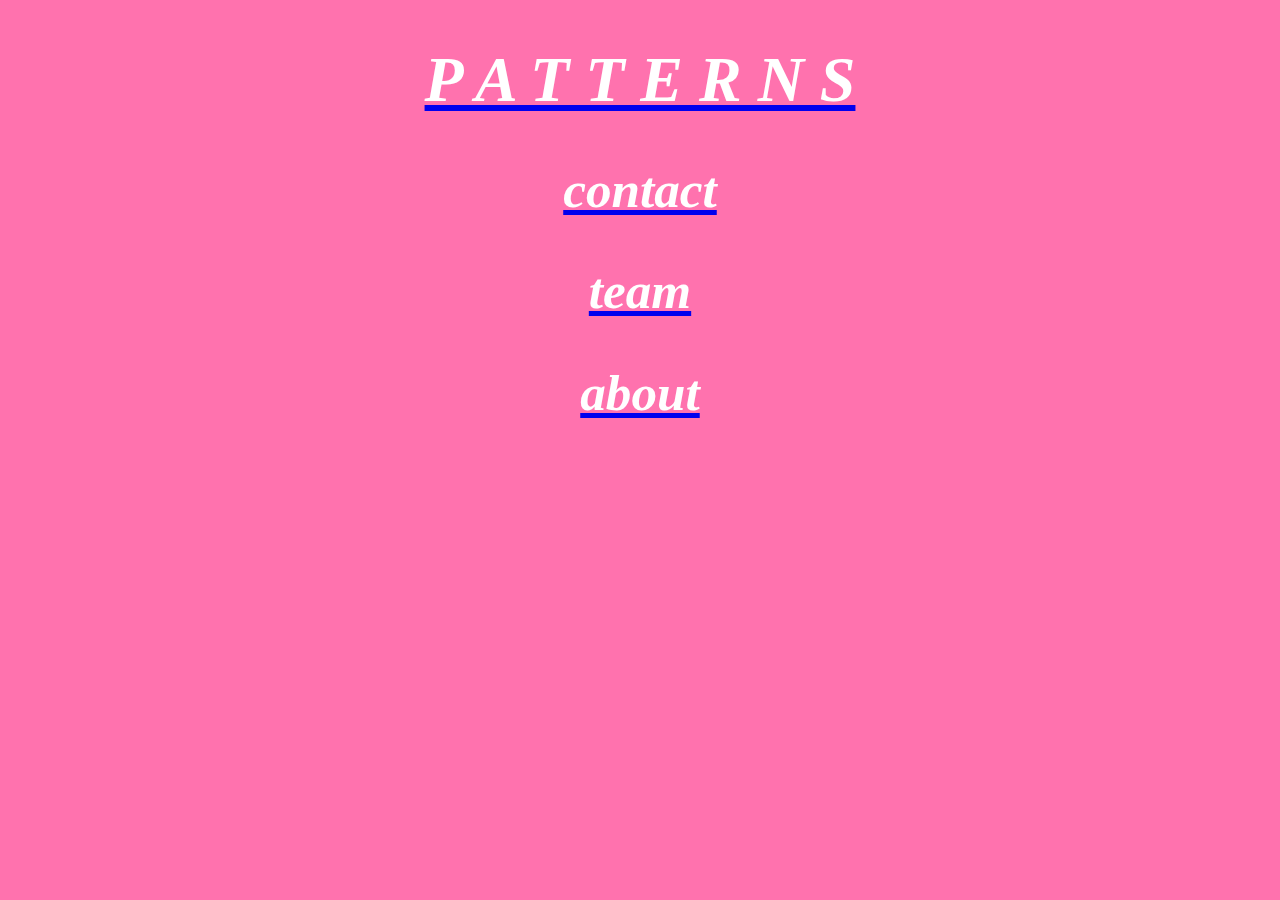
==== 30MFF/index.html @ 2d94e360 "Add files via upload" ====
<!DOCTYPE html>
<html lang="en" dir="ltr">
  <head>
    <meta charset="utf-8">
    <title>30MFF Homepage</title>
    <link rel="stylesheet" href="style.css">
  </head>
  <body>
    <a href="index.html"><h1>P A T T E R N S</h1></a>
    <a href="contact.html"><h2>contact</h2></a>
    <a href="team.html"><h2>team</h2></a>
    <a href="about.html"><h2>about</h2></a>

    <iframe width="560" height="315"
    src="https://www.youtube.com/embed/MaPjKQSvh7A"
    title="YouTube video player" frameborder="0"
    allow="accelerometer; autoplay; clipboard-write; encrypted-media; gyroscope; picture-in-picture"
    allowfullscreen></iframe>

  </body>
</html>
---- 30MFF/style.css ----
html{
  background-color: #FF72AE
}

h1 {
  font-size: 5vw;
  font-family: Avenir Medium;
  font-style: italic;
  color: white;
  text-align: center;
}

h2 {
  font-size: 4vw;
  font-family: Avenir Heavy;
  font-style: italic;
  color: white;
  text-align: center;
}

h3 {
  font-size: 3.5vw;
  font-family: Avenir Heavy;
  font-style: italic;
  color: white;
  text-align: center;
}

p {
  font-size: 2vw;
  font-family: Avenir Light;
  color: white;
  text-align: center;
}

img{

  width: 150px;
  height: auto;
}

iframe{
  display: block;
  margin: 0 auto;
}

/* https://codepen.io/ZachSaucier/pen/jOwNvO */

form { max-width:420px; margin:50px auto; }

.feedback-input {
  color:white;
  font-family: Avenir Light;
  font-weight:500;
  font-size: 18px;
  line-height: 22px;
  background-color: transparent;
  border:2px solid white;
  transition: all 0.3s;
  padding: 13px;
  margin-bottom: 15px;
  width:100%;
  box-sizing: border-box;
  outline:0;
}

textarea {
  height: 150px;
  line-height: 150%;
  resize:vertical;
}

[type="submit"] {
  font-family: Avenir Medium;
  width: 100%;
  background: white;
  border:0;
  cursor:pointer;
  color:#FFB540;
  font-size:24px;
  padding-top:10px;
  padding-bottom:10px;
  transition: all 0.3s;
  margin-top:-4px;
  font-weight:700;
}
[type="submit"]:hover { background:#FF72AE; }
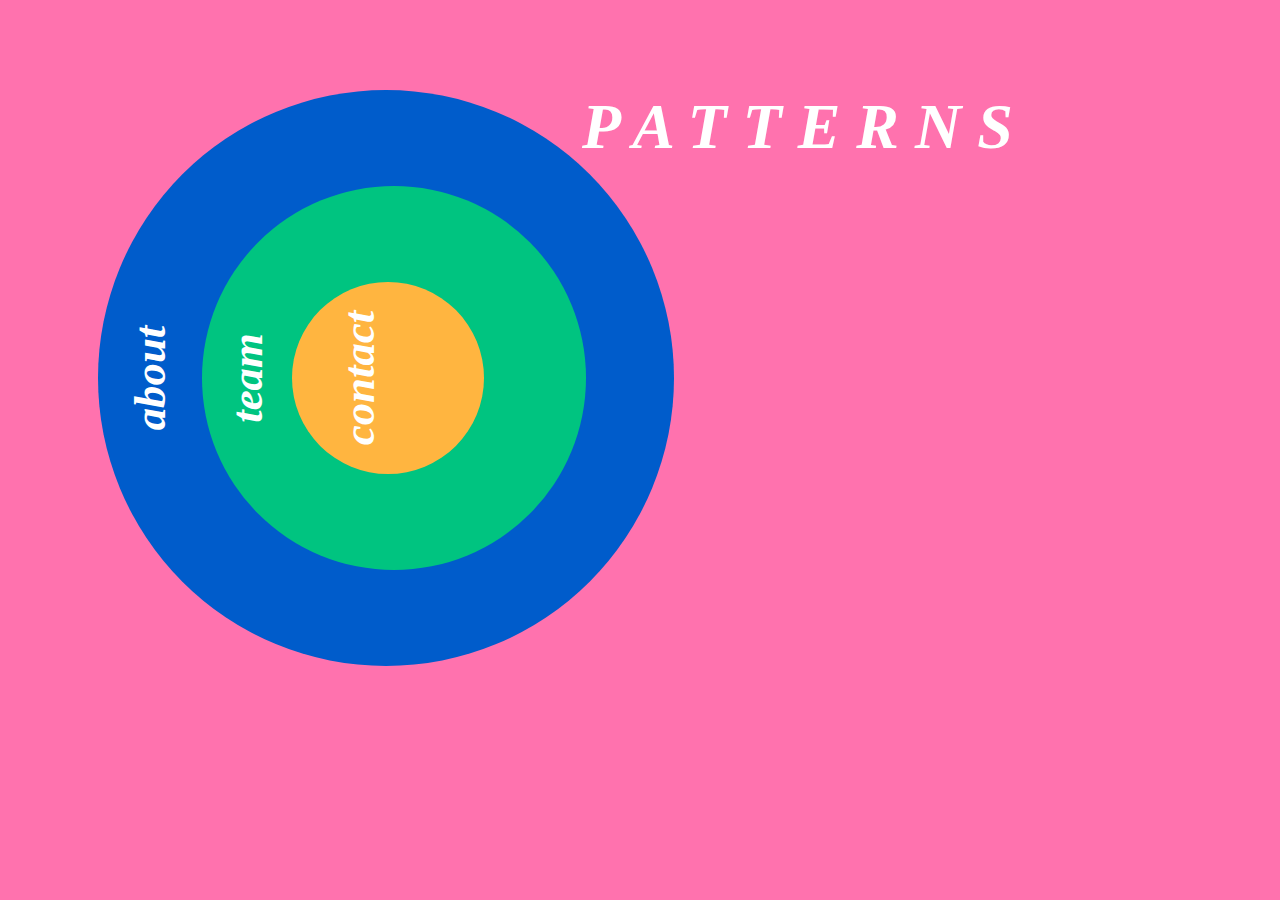
==== commit 8b5d919a: "Add files via upload" ====
--- a/30MFF/index.html
+++ b/30MFF/index.html
@@ -6,16 +6,35 @@
     <link rel="stylesheet" href="style.css">
   </head>
   <body>
-    <a href="index.html"><h1>P A T T E R N S</h1></a>
-    <a href="contact.html"><h2>contact</h2></a>
-    <a href="team.html"><h2>team</h2></a>
-    <a href="about.html"><h2>about</h2></a>
 
-    <iframe width="560" height="315"
+    <div class="site">
+      <div class="aboutCircle">
+        <a class="about" href="about.html"><h2>about</h2></a>
+
+        <div class="teamCircle">
+          <a class="team" href="team.html"><h2>team</h2></a>
+
+          <div class="contactCircle">
+            <a class="contact" href="contact.html"><h2>contact</h2></a>
+          </div>
+        </div>
+      </div>
+
+<div class="content">
+  <div class="film">
+    <iframe width:"560" height="315"
     src="https://www.youtube.com/embed/MaPjKQSvh7A"
     title="YouTube video player" frameborder="0"
     allow="accelerometer; autoplay; clipboard-write; encrypted-media; gyroscope; picture-in-picture"
     allowfullscreen></iframe>
+  </div>
+</div>
+
+<a class="index" href="index.html"><h1>P A T T E R N S</h1></a>
+</div>
+
+
+
 
   </body>
 </html>
--- a/30MFF/style.css
+++ b/30MFF/style.css
@@ -1,71 +1,185 @@
-html{
-  background-color: #FF72AE
-}
+html{ background-color: #FF72AE }
+
+body{
+  width: 100%;
+  height: 100%;
+  overflow: hidden;
+}
+
+.site{
+  margin: 7%;
+}
+
+.content{
+  width: 53vw;
+  position: absolute;
+  margin-left: 26.5vw;
+  margin-top: 7.6vw;
+}
+
+.teamcontent{
+  background-color: #00C480;
+  width: 53vw;
+  height: 29.9vw;
+  position: absolute;
+  margin-left: 26.5vw;
+  margin-top: 7.56vw;
+}
+
+.teamMembers{
+  margin-top: 10%;
+  margin-left: 25%;
+  overflow: scroll;
+}
+
+figure{
+  position: relative;
+  float: center;
+  width: 10vw;
+  font-family: Avenir Light;
+  color: white;
+  text-align: center;
+  font-style: italic;
+  font-size: smaller;
+}
+
+.contactcontent{
+  background-color: #FFB540;
+  width: 53vw;
+  height: 29.9vw;
+  position: absolute;
+  margin-left: 26.5vw;
+  margin-top: 7.56vw;
+  overflow: scroll;
+}
+
+.aboutcontent{
+  background-color: #005CCB;
+  width: 53vw;
+  height: 44.5vw;
+  position: absolute;
+  margin-left: 26.5vw;
+  margin-top: 0.3vw;
+  overflow: scroll;
+}
+
+
+.abouttext{
+  display: flex;
+  justify-content: center;
+  align-items: center;
+  text-align: center;
+  margin-left: 4vw;
+  margin-right: 4vw;
+}
+
+iframe{
+  aspect-ratio: 16 / 9;
+	height: 100%;
+	width: 100%;
+}
+
+a{
+  text-decoration: none;
+}
+
+a.index:hover{ stroke-width: 2px;  stroke-color: #C10052; }
+a.contact:hover{ stroke-width: 2px;  stroke-color: #D88400; }
+a.team:hover{ stroke-width: 2px;  stroke-color: #006441; }
+a.about:hover{ stroke-width: 2px;  stroke-color: #000F4D; }
 
 h1 {
   font-size: 5vw;
   font-family: Avenir Medium;
   font-style: italic;
   color: white;
-  text-align: center;
+
+  position: relative;
+  left: 44%;
 }
 
 h2 {
-  font-size: 4vw;
-  font-family: Avenir Heavy;
-  font-style: italic;
-  color: white;
-  text-align: center;
-}
-
-h3 {
   font-size: 3.5vw;
   font-family: Avenir Heavy;
   font-style: italic;
   color: white;
-  text-align: center;
+  position: relative;
+  text-align: center;
+  transform: rotate(270deg);
 }
 
 p {
   font-size: 2vw;
   font-family: Avenir Light;
   color: white;
-  text-align: center;
+  position: relative;
+  text-align: left;
+  padding: 6vw 0;
 }
 
 img{
-
-  width: 150px;
+  width: 15vw;
   height: auto;
 }
 
-iframe{
-  display: block;
-  margin: 0 auto;
-}
+div.contactCircle{
+  width: 15vw;
+  height: 15vw;
+  border-radius: 50%;
+  background-color: #FFB540;
+
+  position: relative;
+  display: flex;
+  align-items: center;
+}
+
+div.teamCircle{
+  width: 30vw;
+  height: 30vw;
+  background-color: #00C480;
+  border-radius: 50%;
+
+  position: relative;
+  display: flex;
+  align-items: center;
+}
+
+div.aboutCircle{
+  width: 45vw;
+  height: 45vw;
+  background-color: #005CCB;
+  border-radius: 50%;
+
+
+  position: absolute;
+  display: flex;
+  align-items: center;
+  text-align: center;
+}
+
+
 
 /* https://codepen.io/ZachSaucier/pen/jOwNvO */
 
-form { max-width:420px; margin:50px auto; }
+form { max-width: 85%; margin:3vw auto;}
 
 .feedback-input {
-  color:white;
+  color: black;
   font-family: Avenir Light;
   font-weight:500;
-  font-size: 18px;
-  line-height: 22px;
-  background-color: transparent;
-  border:2px solid white;
+  font-size: 2vw;
+  line-height: 2.5vw;
+  background-color: white;
+  border:1px solid white;
   transition: all 0.3s;
-  padding: 13px;
-  margin-bottom: 15px;
+  padding: 1vw;
+  margin-bottom: 1.5vw;
   width:100%;
   box-sizing: border-box;
-  outline:0;
 }
 
 textarea {
-  height: 150px;
+  height: 10vw;
   line-height: 150%;
   resize:vertical;
 }
@@ -77,11 +191,54 @@
   border:0;
   cursor:pointer;
   color:#FFB540;
-  font-size:24px;
-  padding-top:10px;
-  padding-bottom:10px;
+  font-size:2vw;
+  padding-top:1vw;
+  padding-bottom:1vw;
   transition: all 0.3s;
-  margin-top:-4px;
+  margin-top:-0.2vw;
   font-weight:700;
 }
-[type="submit"]:hover { background:#FF72AE; }
+[type="submit"]:hover { color: white; background:#D88400; }
+
+/* ----------------------------------------------------------------- */
+
+/* The grid: Four equal columns that floats next to each other */
+.row{
+  float: left;
+  margin: 3vw;
+}
+
+.column {
+  float: center;
+  width: 2vw;
+}
+
+/* Style the images inside the grid */
+.column img {
+  opacity: 0.8;
+  cursor: zoom-in;
+  height: 8vw;
+  object-fit: cover;
+}
+
+.column img:hover {
+  opacity: 1;
+}
+
+/* Clear floats after the columns */
+.row:after {
+  content: "";
+  display: table;
+  clear: both;
+}
+
+/* The expanding image container (positioning is needed to position the close button and the text) */
+.container {
+  position: relative;
+  width: 25vw;
+  height: 35vw;
+  overflow: hidden;
+  display: flex;
+  margin-top: 2vw;
+  margin-left: 20vw;
+}
